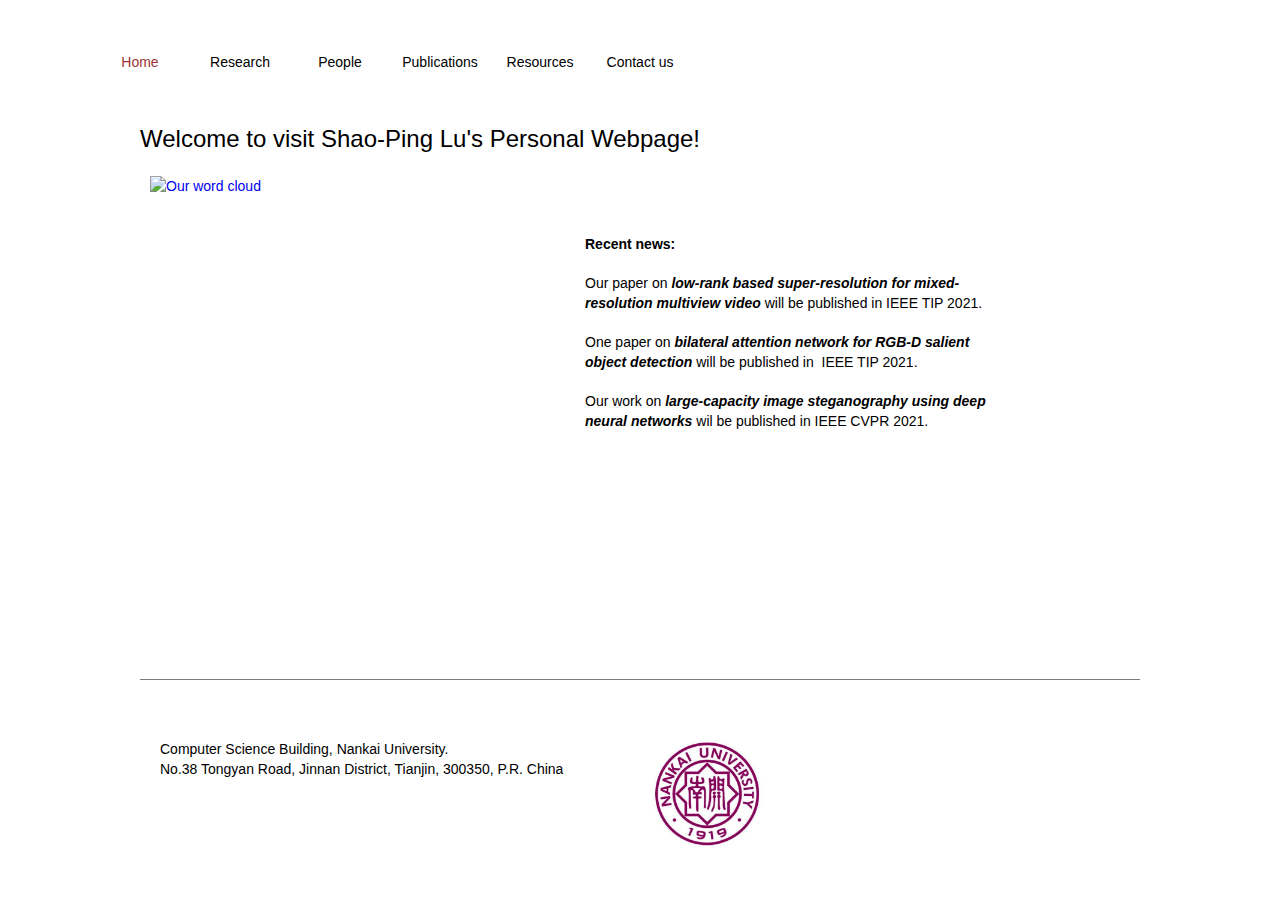
==== index.html @ f3b83844 "Add files via upload" ====
<!DOCTYPE html PUBLIC "-//W3C//DTD XHTML 1.0 Transitional//EN" "http://www.w3.org/TR/xhtml1/DTD/xhtml1-transitional.dtd">
<!-- saved from url=(0045)http://web.mit.edu/jianshucaogroup/index.html -->
<html xmlns="http://www.w3.org/1999/xhtml"><head><meta http-equiv="Content-Type" content="text/html; charset=UTF-8">
        
        <title>Welcome to visit Shao-Ping Lu's Personal Webpage</title>
        <meta name="keywords" content="">
        <meta name="description" content="">
        <link href="./Welcome_files/styles.css" rel="stylesheet" type="text/css" media="screen">
    </head>
    <body>
        <div id="menu_bg">
        	<div id="menu">
        				<ul>
                    <li><a href="index.html" class="active">Home</a></li>
                    <li><a href="Research.html">Research</a></li>
                    <li><a href="People.html">People</a></li>
                    <li><a href="Publications.html">Publications</a></li>
                    <li></li>
                    <li><a href="Resources.html">Resources</a></li>
        	        <li><a href="Contact.html">Contact us</a></li>
                </ul>
              <p>&nbsp;</p>
        	</div>
        </div>
        	
				<div id="content">
						<h2>Welcome to visit Shao-Ping Lu's Personal Webpage!</h2>
				  <p><a href="Publications.html" target="_parent"><img src="./Welcome_files/OurGroupPhoto_2018_m.JPG" alt="Our word cloud" width="415" height="371" title="Our word cloud"></a></p>
				  <p>&nbsp;</p>
				  <p><strong>Recent news:</strong></p>
				  <blockquote>
				    <blockquote>
				      <blockquote>
				        <p> Our paper on <strong><em>low-rank based super-resolution for mixed-resolution multiview video</em></strong> will be published in IEEE TIP 2021.</p>
				        <p>One paper on <strong><em>bilateral attention network for RGB-D salient object detection</em></strong> will be published in &nbsp;IEEE TIP 2021.</p>
				        <p>Our work on <em><strong>large-capacity image steganography using deep neural networks</strong></em> wil be published in IEEE CVPR 2021. </p>
				      </blockquote>
			        </blockquote>
			      </blockquote>
<p>&nbsp;</p>
				  <p>&nbsp;</p>
				  <p>&nbsp;</p>
				  <p>&nbsp;</p>
				  <p>&nbsp;</p>
				  <p>&nbsp;</p>
<div class="grey_border"></div>
				  <!--					<h2>Announcements</h2>-->
<!--Prof. Cao is organizing a workshop titled <i>Quantum Thermodynamics: Coherence, Transport, and Heat Engine Efficiency</i>, at Lecture Hall 4-270, MIT on October 10 - 11, 2015. For more information, see the <a href="http://web.mit.edu/jianshucaogroup/quther2015.html">workshop website</a>.--></div>
			
				<div id="footer">													
								<div id="footer_left">
								  <p>Computer Science Building, Nankai University.<br />
								    No.38 Tongyan Road, Jinnan District, Tianjin, 300350, P.R. China</p>
								</div>							
								<div id="footer_right">
									<p><img src="Welcome_files/nankai.jpg" alt="" width="150" height="120" /></p>
								</div>
				</div>

    

</body></html>
---- Welcome_files/styles.css ----
body {	
    font-family: Arial, Helvetica, sans-serif;
    font-size: 14px;
    line-height: 20px;
    color: #000000;
    background: #ffffff;
    padding: 0px;
    margin: 0px;
    border: none;
}

img{
    padding: 0px;
    margin: 0px;
    border: none;
}

a{
    font-family: Arial, Helvetica, sans-serif;
		font-size: 14px;
		color: #ffa988
    font-weight: normal;
    text-decoration: none;

}

a:hover {
    text-decoration: none;
    color: #993333;
}

a[href $='.pdf'] { padding-right: 18px; background: transparent url(images/icon_pdf.gif) no-repeat center right;}

p{
	padding: 5px 10px 0px 10px;
	color: #000;
}

h1{
	font-size: 14px;
	font-weight: bold;
}

h2{
	font-family: Arial, Helvetica, sans-serif;
	font-size: 24px;
	color: #000;
	font-weight: normal;
	line-height: 24px;
	padding: 0px 0px 0px 0px;
}

h3{
	font-family: Arial, Helvetica, sans-serif;
	font-size: 30px;
	color: #000000;
	font-weight: normal;
	line-height: 24px;
	padding: 15px 0px 20px 20px;
}

hr{
	height:1px;border-width:0;color:#ffffff;background-color:#ffffff;
	clear:both;
}

/*menu*/
#menu_bg{
	background: url(images/menu_bg.png) repeat-x top;
	height: 63px;
}

#menu{
	width: 1100px;
	margin: 0 auto;
}

#menu ul {
  padding: 0px;
  margin: 0px;
  list-style: none;
	float:left;
}

#menu li {
	  padding: 0px;
	  margin: 0px;
  display: inline;
}

#menu ul li a{
    font-family: Arial, Helvetica, sans-serif;
    font-size: 14px;
    color: #000000;
    text-align: center;
    font-weight: normal;
    text-decoration: none;
    display: block;
    float: left;
    width: 100px;
    height: 25px;
    padding-top: 38px;
}

#menu ul li a:hover{
    color: #993333;
}

#menu ul li .active{
    color: #993333;
    background:  url(images/active.gif) no-repeat bottom; 
}

#menu img {
	float:right;
}

/*welcome*/
#welcome{
	width: 1000px;
	padding: 30px 0px 0px 0px;
	margin: 0 auto;
}

#welcome img{
	float: left;
	padding: 0px 20px 20px 197px;	 /*  top right bottom left */
}

#welcome h2{
	padding-left: 197px;	 /*  top right bottom left */
}

/*content*/
#content{
	width: 1000px;
	padding: 30px 0px 0px 0px;
	margin: 0 auto;
	color: #F00;

}
#content img{
	padding: 0px 20px 20px 0px;
	float: left;

}

#content ol{
    font-family: Arial, Helvetica, sans-serif;
    font-size: 14px;
    color: #000000;
    text-align: left;
    font-weight: normal;
    text-decoration: none;
    padding: 0px 0px 0px 30px;
}

/* classes */

.more{
	width: 80px;
	height: 25px;
	background: url(images/send.png) no-repeat top left;
	float: right;
	text-align: center;
	padding-top: 5px;
	margin-bottom: 20px;
}

.more a{
	font-weight: normal;
	color: #000000;
	display: block;
}

.more a:hover{
	color: #993333;
}

.grey_border{
	border-top: 1px solid #7b7b7b;
	margin-bottom: 30px;
	height: 10px;
	clear: both;
}

.centeredImage{
	text-align: center;
	margin-top: 0px;
	margin-bottom: 0px;
	padding: 0px;
}

/*footer*/
#footer{
	height: 63px;	
	width: 1000px;
	background: url(images/footer_repeat_bg.jpg) repeat-x top;
	margin: 30px auto 0px auto;
}

#footer_left{
	float: left;
	padding: 0px 0px 0px 10px;
}
#footer_right{
	float: left;
	padding: 0px 10px 0px 0px;
	margin-top: -20px;
	margin-left: 60px;
}

#footer_right p{
	padding: 18px 0px 0px 0px;
}
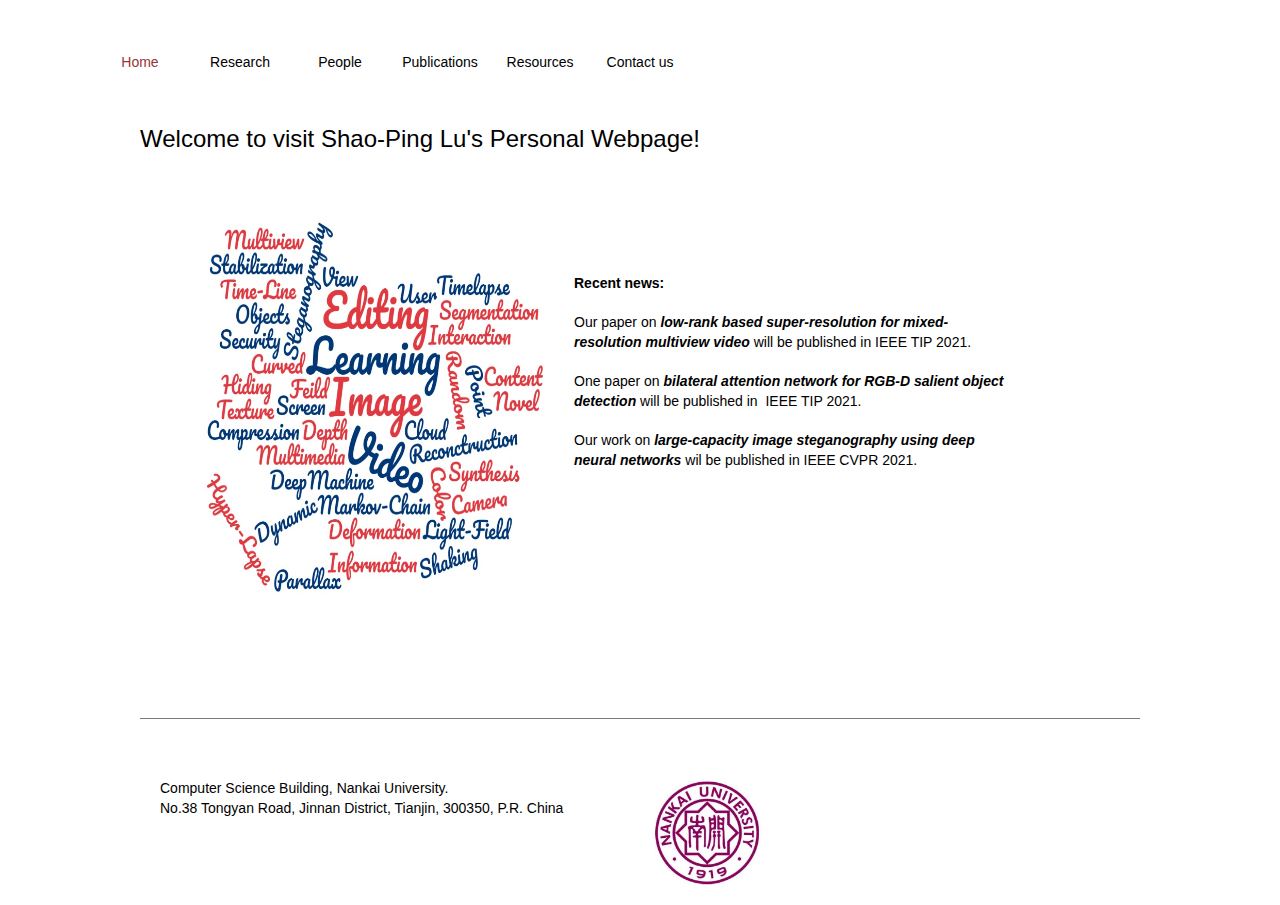
==== commit c4278a7a: "Add files via upload" ====
--- a/index.html
+++ b/index.html
@@ -25,18 +25,29 @@
         	
 				<div id="content">
 						<h2>Welcome to visit Shao-Ping Lu's Personal Webpage!</h2>
-				  <p><a href="Publications.html" target="_parent"><img src="./Welcome_files/OurGroupPhoto_2018_m.JPG" alt="Our word cloud" width="415" height="371" title="Our word cloud"></a></p>
 				  <p>&nbsp;</p>
-				  <p><strong>Recent news:</strong></p>
-				  <blockquote>
-				    <blockquote>
-				      <blockquote>
-				        <p> Our paper on <strong><em>low-rank based super-resolution for mixed-resolution multiview video</em></strong> will be published in IEEE TIP 2021.</p>
-				        <p>One paper on <strong><em>bilateral attention network for RGB-D salient object detection</em></strong> will be published in &nbsp;IEEE TIP 2021.</p>
-				        <p>Our work on <em><strong>large-capacity image steganography using deep neural networks</strong></em> wil be published in IEEE CVPR 2021. </p>
-				      </blockquote>
-			        </blockquote>
-			      </blockquote>
+		          <blockquote>
+				          <p><img src="index.files/OurGroupPhoto_2018_m.jpg" width="364" height="384" alt=""/></p>
+		          </blockquote>
+				  <p>&nbsp;</p>
+<blockquote>
+    <blockquote>
+      <blockquote>
+        <blockquote>
+          <blockquote>
+            <blockquote>
+              <blockquote>
+                <p><strong>Recent news:</strong></p>
+              </blockquote>
+            </blockquote>
+          </blockquote>
+        </blockquote>
+        <p> Our paper on <strong><em>low-rank based super-resolution for mixed-resolution multiview video</em></strong> will be published in IEEE TIP 2021.</p>
+        <p>One paper on <strong><em>bilateral attention network for RGB-D salient object detection</em></strong> will be published in &nbsp;IEEE TIP 2021.</p>
+        <p>Our work on <em><strong>large-capacity image steganography using deep neural networks</strong></em> wil be published in IEEE CVPR 2021. </p>
+      </blockquote>
+    </blockquote>
+    </blockquote>
 <p>&nbsp;</p>
 				  <p>&nbsp;</p>
 				  <p>&nbsp;</p>
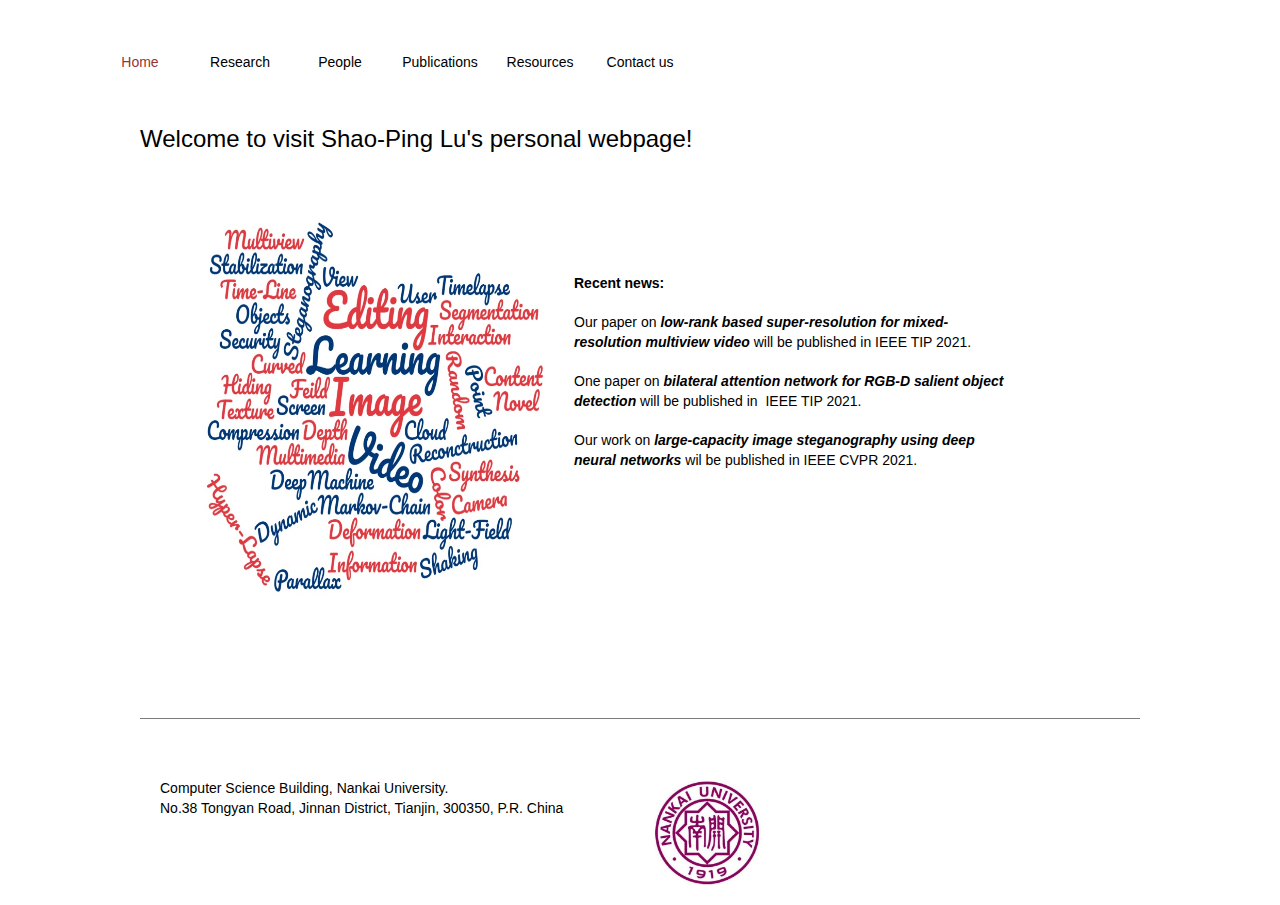
==== commit d9e2a6bb: "Add files via upload" ====
--- a/index.html
+++ b/index.html
@@ -24,7 +24,7 @@
         </div>
         	
 				<div id="content">
-						<h2>Welcome to visit Shao-Ping Lu's Personal Webpage!</h2>
+						<h2>Welcome to visit Shao-Ping Lu's personal webpage!</h2>
 				  <p>&nbsp;</p>
 		          <blockquote>
 				          <p><img src="index.files/OurGroupPhoto_2018_m.jpg" width="364" height="384" alt=""/></p>
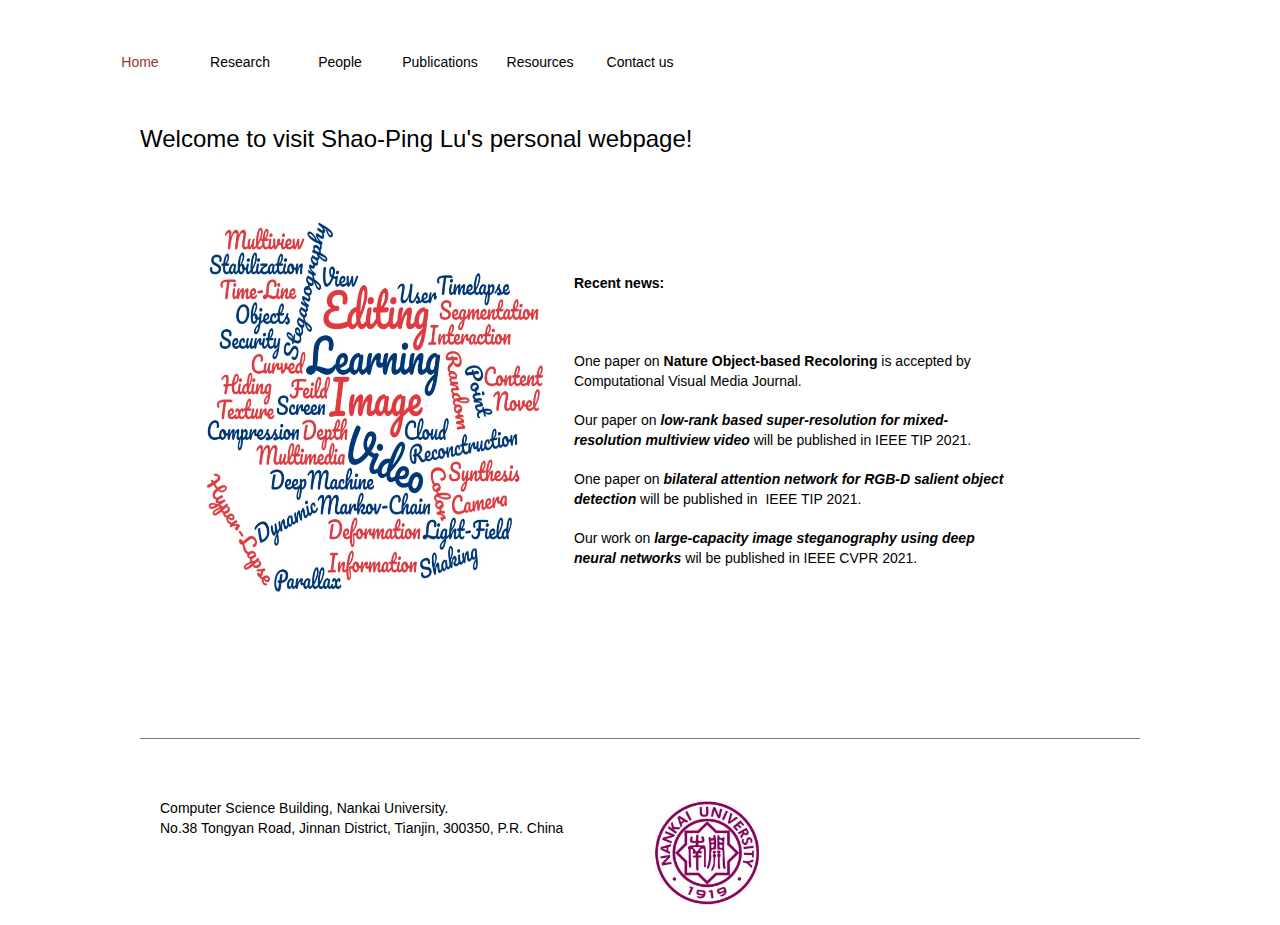
==== commit 2ac318ff: "Add files via upload" ====
--- a/index.html
+++ b/index.html
@@ -38,19 +38,19 @@
             <blockquote>
               <blockquote>
                 <p><strong>Recent news:</strong></p>
+                <p>&nbsp;</p>
               </blockquote>
             </blockquote>
           </blockquote>
         </blockquote>
-        <p> Our paper on <strong><em>low-rank based super-resolution for mixed-resolution multiview video</em></strong> will be published in IEEE TIP 2021.</p>
+        <p>One paper on <strong>Nature Object-based Recoloring</strong> is accepted by Computational Visual Media Journal.</p>
+        <p>Our paper on <strong><em>low-rank based super-resolution for mixed-resolution multiview video</em></strong> will be published in IEEE TIP 2021.</p>
         <p>One paper on <strong><em>bilateral attention network for RGB-D salient object detection</em></strong> will be published in &nbsp;IEEE TIP 2021.</p>
         <p>Our work on <em><strong>large-capacity image steganography using deep neural networks</strong></em> wil be published in IEEE CVPR 2021. </p>
       </blockquote>
     </blockquote>
-    </blockquote>
+</blockquote>
 <p>&nbsp;</p>
-				  <p>&nbsp;</p>
-				  <p>&nbsp;</p>
 				  <p>&nbsp;</p>
 				  <p>&nbsp;</p>
 				  <p>&nbsp;</p>
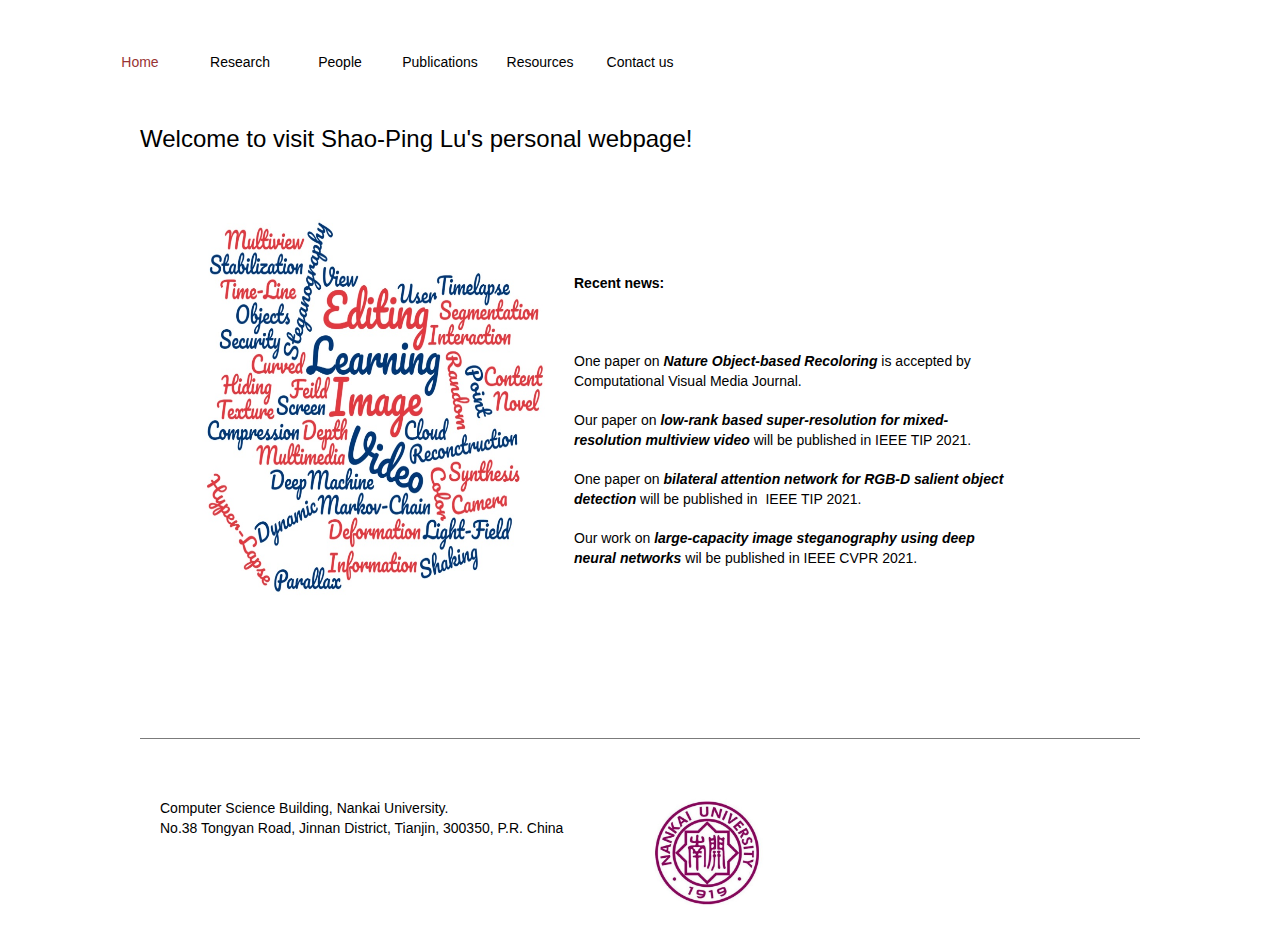
==== commit 770c438c: "Add files via upload" ====
--- a/index.html
+++ b/index.html
@@ -43,7 +43,7 @@
             </blockquote>
           </blockquote>
         </blockquote>
-        <p>One paper on <strong>Nature Object-based Recoloring</strong> is accepted by Computational Visual Media Journal.</p>
+        <p>One paper on <strong><em>Nature Object-based Recoloring</em></strong> is accepted by Computational Visual Media Journal.</p>
         <p>Our paper on <strong><em>low-rank based super-resolution for mixed-resolution multiview video</em></strong> will be published in IEEE TIP 2021.</p>
         <p>One paper on <strong><em>bilateral attention network for RGB-D salient object detection</em></strong> will be published in &nbsp;IEEE TIP 2021.</p>
         <p>Our work on <em><strong>large-capacity image steganography using deep neural networks</strong></em> wil be published in IEEE CVPR 2021. </p>
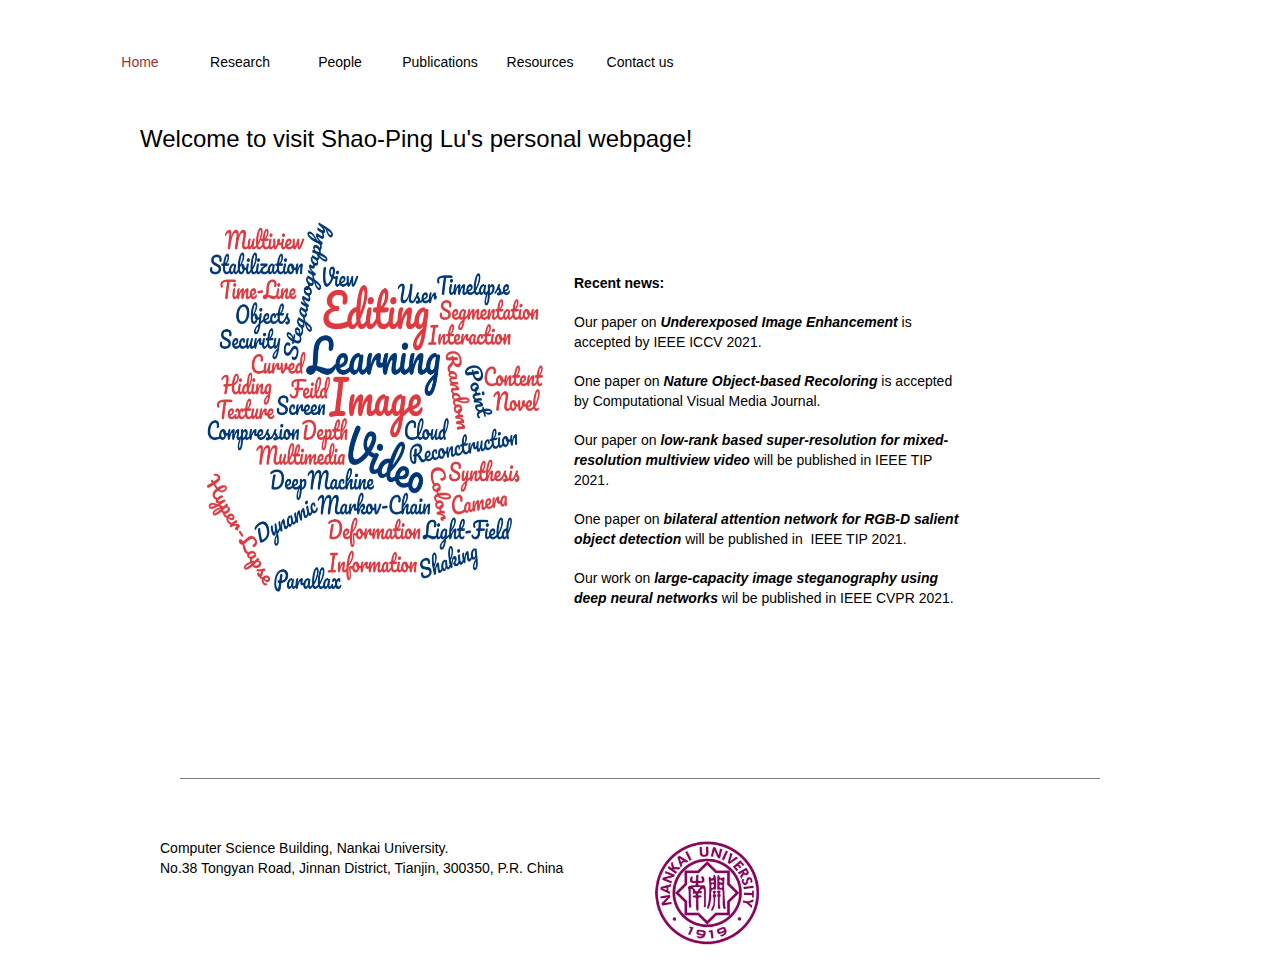
==== commit cc6d2ded: "Add files via upload" ====
--- a/index.html
+++ b/index.html
@@ -30,19 +30,12 @@
 				          <p><img src="index.files/OurGroupPhoto_2018_m.jpg" width="364" height="384" alt=""/></p>
 		          </blockquote>
 				  <p>&nbsp;</p>
-<blockquote>
-    <blockquote>
+				  <blockquote>
+				    <blockquote>
       <blockquote>
         <blockquote>
-          <blockquote>
-            <blockquote>
-              <blockquote>
-                <p><strong>Recent news:</strong></p>
-                <p>&nbsp;</p>
-              </blockquote>
-            </blockquote>
-          </blockquote>
-        </blockquote>
+        <p><strong>Recent news:</strong></p>
+        <p>Our paper on <strong><em>Underexposed Image Enhancement</em></strong> is accepted by IEEE ICCV 2021.</p>
         <p>One paper on <strong><em>Nature Object-based Recoloring</em></strong> is accepted by Computational Visual Media Journal.</p>
         <p>Our paper on <strong><em>low-rank based super-resolution for mixed-resolution multiview video</em></strong> will be published in IEEE TIP 2021.</p>
         <p>One paper on <strong><em>bilateral attention network for RGB-D salient object detection</em></strong> will be published in &nbsp;IEEE TIP 2021.</p>
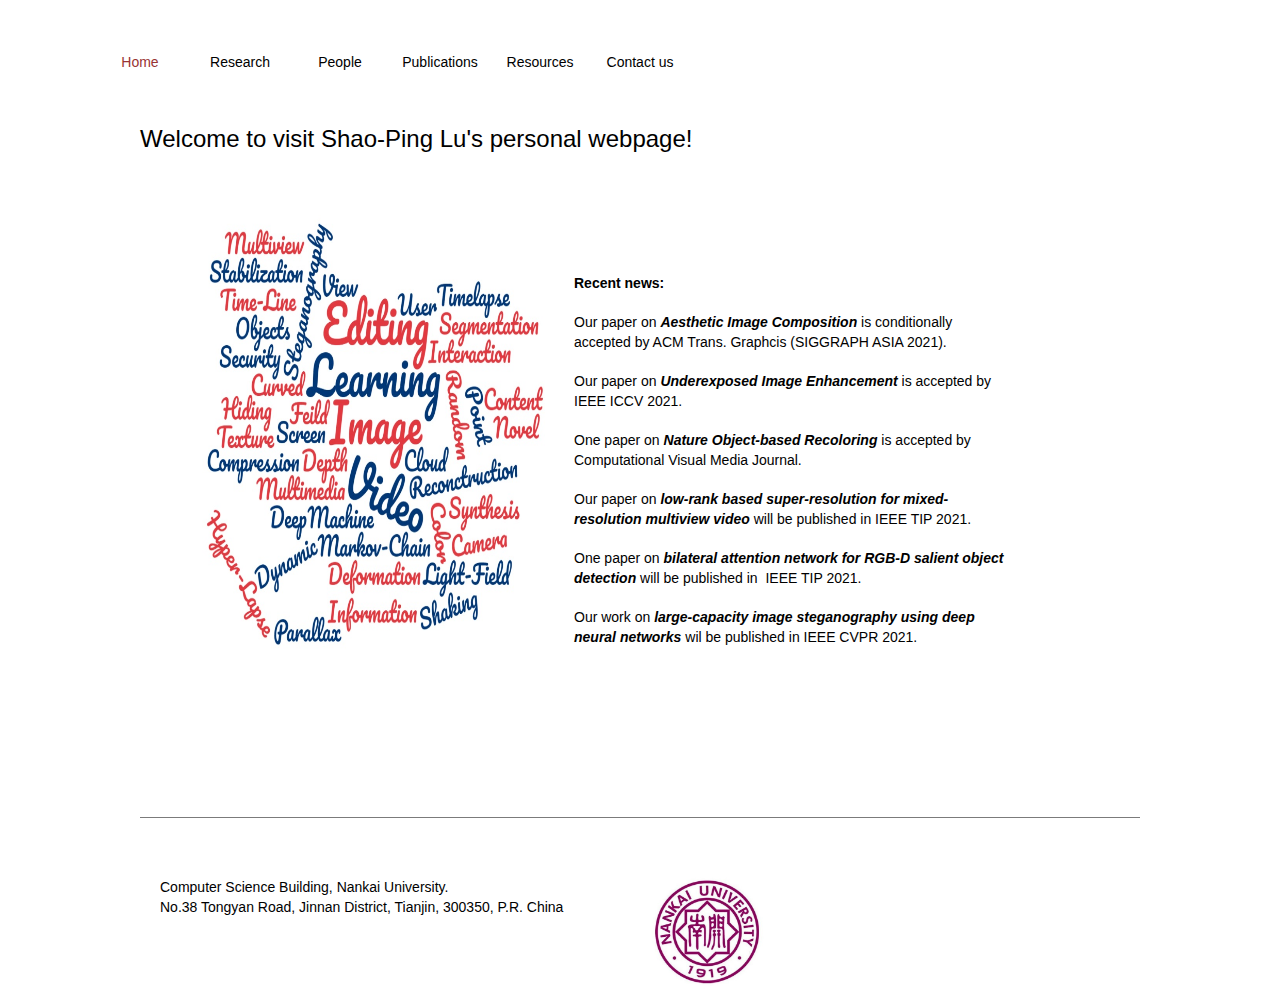
==== commit d9b4206b: "Add files via upload" ====
--- a/index.html
+++ b/index.html
@@ -27,14 +27,14 @@
 						<h2>Welcome to visit Shao-Ping Lu's personal webpage!</h2>
 				  <p>&nbsp;</p>
 		          <blockquote>
-				          <p><img src="index.files/OurGroupPhoto_2018_m.jpg" width="364" height="384" alt=""/></p>
+				          <p><img src="index.files/OurGroupPhoto_2018_m.jpg" width="364" height="438" alt=""/></p>
 		          </blockquote>
 				  <p>&nbsp;</p>
 				  <blockquote>
 				    <blockquote>
-      <blockquote>
         <blockquote>
         <p><strong>Recent news:</strong></p>
+        <p>Our paper on <em><strong>Aesthetic Image Composition</strong></em> is conditionally accepted by ACM Trans. Graphcis (SIGGRAPH ASIA 2021).</p>
         <p>Our paper on <strong><em>Underexposed Image Enhancement</em></strong> is accepted by IEEE ICCV 2021.</p>
         <p>One paper on <strong><em>Nature Object-based Recoloring</em></strong> is accepted by Computational Visual Media Journal.</p>
         <p>Our paper on <strong><em>low-rank based super-resolution for mixed-resolution multiview video</em></strong> will be published in IEEE TIP 2021.</p>
